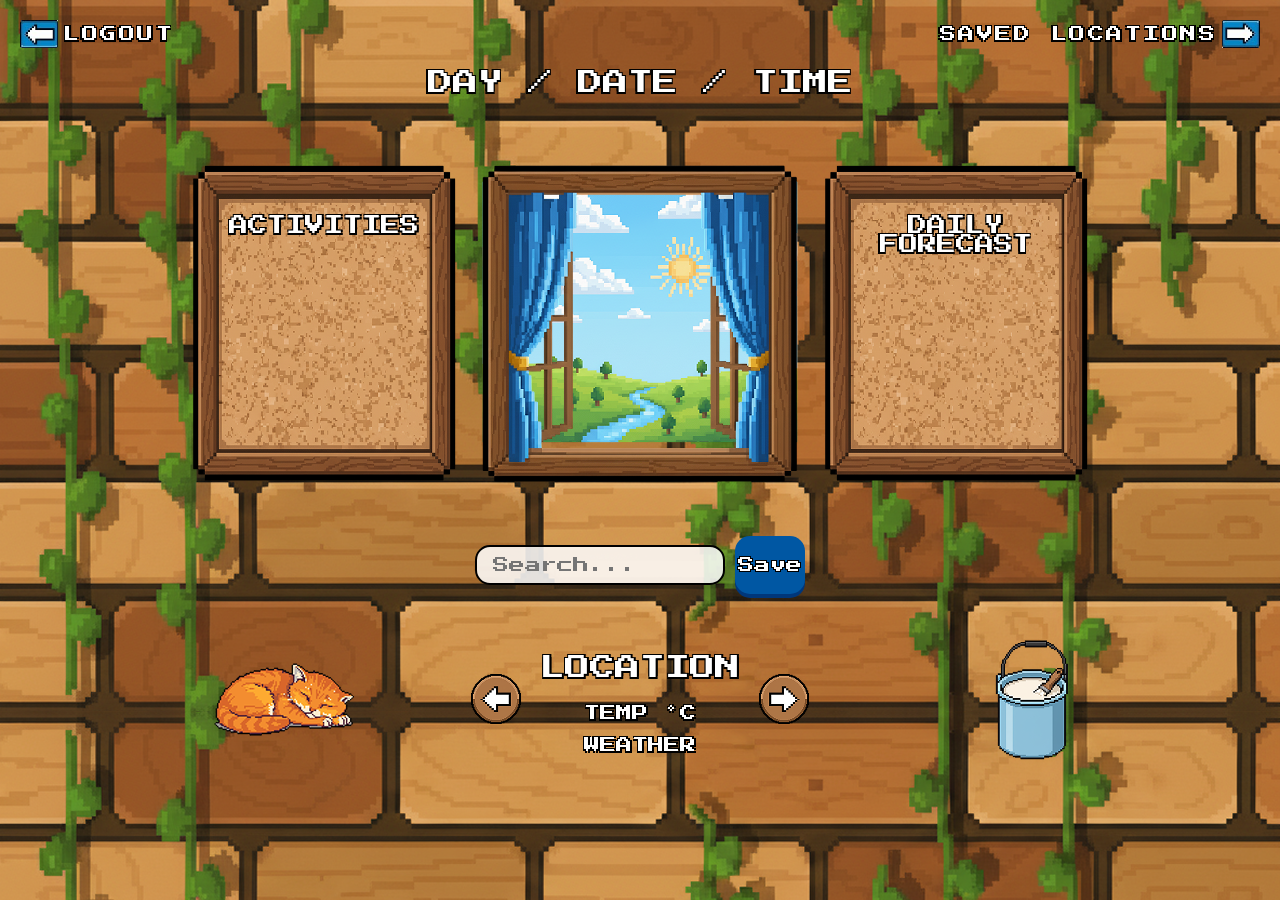
==== index.html @ d322701c "Add project files" ====
<!DOCTYPE html>
<html lang="en">
<head>
  <meta charset="UTF-8" />
  <meta name="viewport" content="width=device-width, initial-scale=1.0" />
  <title>Weathering With You</title>
  <link rel="stylesheet" href="index.css" />
  <link href="https://fonts.googleapis.com/css2?family=Press+Start+2P&display=swap" rel="stylesheet" />
</head>
<body>

  <!-- Logout button (Back) -->
  <a href="#" class="logout-btn" onclick="goToWithLoading('login.html')">
    <img src="back.png" alt="Logout Icon" />
    <span>LOGOUT</span>
  </a>

  <!-- Saved Locations -->
  <a href="savedlocations.html" class="savedlocations-btn">
    <span>SAVED LOCATIONS</span>
    <img src="forward.png" alt="Forward Icon" />
  </a>

  <div class="container">
    <div class="header">
      <p>DAY / DATE / TIME</p>
    </div>

    <div class="main-content">
      <a href="activities.html" class="link-box">
        <div class="activities-box">
          <div class="activities-label">
            <p>ACTIVITIES</p>
          </div>
        </div>
      </a>

      <div class="box-center">
        <img src="sunny.png" alt="weather" class="weather" />
        <img src="blueWindow.png" alt="window" class="window" id="window-img" />
      </div>

      <a href="reminders.html" class="link-box">
        <div class="reminders-box">
          <div class="reminders-label">
            <p>DAILY FORECAST</p>
          </div>
        </div>
      </a>
    </div>

    <div class="search-bar">
      <input type="text" placeholder="Search..." />
      <div class="save">
        <p class="save-txt">Save</p>
      </div>
    </div>

    <div class="footer-row">
      <div class="cat">
        <img src="cat.png" alt="cat" />
      </div>

      <div class="info">
        <div class="prev">
          <img src="prev.png" alt="previous" />
        </div>
        <div class="details">
          <p class="loc">LOCATION</p>
          <p>TEMP °C</p>
          <p>WEATHER</p>
        </div>
        <div class="next">
          <img src="next.png" alt="next" />
        </div>
      </div>

      <div class="paint">
        <button id="paint-btn">
          <img src="paint.png" alt="customize" class="customize" />
        </button>
      </div>
    </div>
  </div>

  <script>
    // Reusable loading-page redirection function
    function goToWithLoading(targetPage) {
      window.location.href = `loading.html?redirect=${encodeURIComponent(targetPage)}`;
    }

    // === Window Color Cycle ===
    const paintBtn = document.getElementById("paint-btn");
    const windowImg = document.getElementById("window-img");

    const windowImages = ["blueWindow.png", "redWindow.png", "yellowWindow.png"];
    let currentIndex = 0;

    paintBtn.addEventListener("click", () => {
      currentIndex = (currentIndex + 1) % windowImages.length;
      windowImg.src = windowImages[currentIndex];
    });
  </script>

</body>
</html>
---- index.css ----
* {
    box-sizing: border-box;
    image-rendering: pixelated; 
}

body {
    display: flex;
    justify-content: center;
    align-items: center;
    margin: 0;
    padding: 0;
    width: 100%;
    height: 100vh;
    background: #ffffff;
    font-family: 'Press Start 2P';
    overflow-x: hidden; 
}
    
.container { 
    display: flex; 
    flex-direction: column;  
    /* Use space-between to push header and footer away from each other */
    justify-content: space-between; 
    align-items: center;
    background-image: url(background.png);
    background-size: auto; 
    background-repeat: repeat; 
    width: 100%; 
    height: 100vh;
    overflow: hidden;
    padding-top: 5vh; 
    padding-bottom: 3vh; 
}
    
.header {
    text-align: center;
    width: 90%;
    height: auto;
    margin-bottom: 5vh; 
    color: white;
    font-size: clamp(1.2rem, 3.5vw, 25px); 
    text-shadow: 
        -1.5px -1.5px 0 #000,   
        1.5px -1.5px 0 #000,
        -1.5px 1.5px 0 #000,
        1.5px 1.5px 0 #000;
}


.main-area-wrapper {
    display: flex;
    flex-direction: column;
    align-items: center;
    justify-content: center;
    flex-grow: 1; 
    width: 100%;
    padding-top: 0;
}

.main-content {
    display: grid;
    grid-template-columns: 1fr 1.2fr 1fr; 
    align-items: center;
    justify-content: center;
    width: 70%; 
    max-width: 1100px;
    gap: 2vw; 
}
    
.activities-box,
.reminders-box {
    width: 100%;
    aspect-ratio: 1 / 1.2; 
    background-image: url(board.png);
    background-size: contain;
    background-repeat: no-repeat;
    background-position: center;
    position: relative;
    transition: transform 0.2s, filter 0.2s;
}

.box-center {
    width: 100%;
    aspect-ratio: 1;
    position: relative;
}

.activities-label,
.reminders-label {
    text-align: center;
    color: white;
    font-size: clamp(0.9rem, 1.5vw, 20px); 
    text-shadow: 
        -1.5px -1.5px 0 #000,   
        1.5px -1.5px 0 #000,
        -1.5px 1.5px 0 #000,
        1.5px 1.5px 0 #000;
    position: absolute;
    top: 10%; 
    left: 10%;
    right: 10%;
    height: auto;
}

.activities-box:hover,
.reminders-box:hover {
    transform: scale(1.05);
    filter: brightness(1.1);
    cursor: pointer;
}

.window,
.weather {
    position: absolute; 
    top: 0;
    left: 0;
    width: 100%;
    height: 100%;
}

.window { z-index: 10; }

.weather {
    margin-top: 5%; 
    width: 100%;
    height: auto;
    z-index: 5;
    object-fit: contain;
}

.search-bar {
    display: flex;
    justify-content: center;
    align-items: center;
    /* Added more padding above and below search bar */
    padding: 6vh 0 4vh 0; 
    width: 100%;
}

.search-bar input[type="text"] {
    font-family: 'Press Start 2P';
    font-size: clamp(12px, 2vw, 16px);
    padding: 10px 16px;
    border: 2px solid #000000;
    border-radius: 15px;
    outline: none;
    width: 15vw;
    min-width: 250px;
    max-width: 400px;
    background: rgba(255,255,255,0.85);
}

.save {
            background-color: #0057a3;
            color: white;
            margin-left: 10px; 
            border-radius: 15px; 
            border: none;
            padding: 5px 3px; 
            font-family: 'Press Start 2P', cursive;
            font-size: clamp(10px, 2vw, 16px);
            cursor: pointer;
            text-shadow: 
                -1px -1px 0 #000, 
                1px -1px 0 #000,
                -1px 1px 0 #000,
                1px 1px 0 #000;
            box-shadow: 0 4px 0 #00377a; 
            transition: all 0.1s ease-out;
            display: inline-flex;
            align-items: center;
            justify-content: center;
        }

        .save:hover {
            background-color: #0068c2; 
        }
        
        .save:active {
            transform: translateY(4px); 
            box-shadow: 0 0px 0 #00377a; 
        }


.footer-row {
    display: flex;
    justify-content: space-around;
    align-items: flex-end;
    width: 80%;
    max-width: 1000px;
    margin-bottom: 200px;
}
    
.cat,
.paint {
    width: clamp(80px, 8vw, 130px);
    height: auto;
}

.info {
    display: flex;
    justify-content: center;
    text-align: center;
    width: 40%; 
    max-width: 350px;
    height: auto;
    gap: 1.5vw;
    margin-bottom: 0.5vh;
    align-items: center;
}

.prev,
.next {
    width: clamp(30px, 4vw, 50px); 
    height: auto;
    cursor: pointer;
    align-self: center;
}

.details {
    color: white;
    text-shadow: 
        -1.5px -1.5px 0 #000,   
        1.5px -1.5px 0 #000,
        -1.5px 1.5px 0 #000,
        1.5px 1.5px 0 #000;
}

.loc {
    font-size: clamp(1rem, 2vw, 25px); 
}

.paint button {
    appearance: none;
    -webkit-appearance: none;
    -moz-appearance: none;
    background: none;
    border: none;
    padding: 0;
    margin: 0;
    box-shadow: none;
    cursor: pointer;
}

.customize {
    margin-top: 0;
}

.logout-btn {
    position: fixed;
    top: 20px;
    left: 20px;
    z-index: 100;
    display: flex;
    align-items: center;
    text-decoration: none;
}

.logout-btn img {
    width: clamp(25px, 3vw, 38px);
    height: auto;
}

.logout-btn:hover {
   color: #0057a3;
   
    transform: scale(1.05);
}

.logout-btn span {
    font-family: 'Press Start 2P', monospace;
    font-size: clamp(12px, 2vw, 16px);
    color: #ffffff;
    margin-left: 5px;
    letter-spacing: 2.5px;
    text-shadow: 
        -1.5px -1.5px 0 #000,   
        1.5px -1.5px 0 #000,
        -1.5px 1.5px 0 #000,
        1.5px 1.5px 0 #000;
}


.savedlocations-btn {
    position: fixed;
    top: 20px;
    /* CHANGED from 100px to 20px */
    right: 20px; 
    z-index: 100;
    display: flex;
    align-items: center;
    text-decoration: none;
}

.savedlocations-btn img {
    width: clamp(25px, 3vw, 38px);
    height: auto;
    /* CHANGED from 50px to 5px */
    margin-left: 5px; 
}

.savedlocations-btn:hover {
   color: #ffffff;
    transform: scale(1.05);
}

.savedlocations-btn span {
    font-family: 'Press Start 2P', monospace;
    font-size: clamp(12px, 2vw, 16px);
    color: #ffffff;
    /* REMOVED: margin-left was 5px, but is now redundant */
    letter-spacing: 2.5px;
    text-shadow: 
        -1.5px -1.5px 0 #000,   
        1.5px -1.5px 0 #000,
        -1.5px 1.5px 0 #000,
        1.5px 1.5px 0 #000;
}


@media (max-width: 768px) {
    .container {
        height: auto;
        min-height: 100vh;
        padding-top: 50px;
        padding-bottom: 50px;
        overflow: auto;
        justify-content: flex-start;
    }
    
    .header {
        margin-bottom: 20px;
        font-size: 1.5rem;
    }

    .main-area-wrapper {
        flex-grow: 0; 
        padding-top: 0;
    }

    .main-content {
        grid-template-columns: 1fr; 
        width: 90%;
        gap: 20px;
    }

    .activities-box { order: 2; }
    .box-center { order: 1; }
    .reminders-box { order: 3; }
    
    .activities-box,
    .reminders-box,
    .box-center {
        width: 100%;
        max-width: 400px;
    }
    
    .activities-label,
    .reminders-label {
        font-size: 1.1rem;
    }

    .search-bar {
        padding: 30px 0 10px 0;
    }

    .search-bar input[type="text"] {
        width: 80%;
        font-size: 14px;
    }

    .footer-row {
        flex-direction: column;
        align-items: center;
        gap: 30px;
        margin-top: 30px;
        width: 90%;
    }
    
    .cat,
    .paint {
        width: 100px; 
        height: auto;
    }
    
    .info {
        width: 100%;
        gap: 15px;
        order: -1;
    }
    
    .loc {
        font-size: 1.3rem;
    }

    .prev,
    .next {
        width: 40px; 
        height: 40px;
    }
}
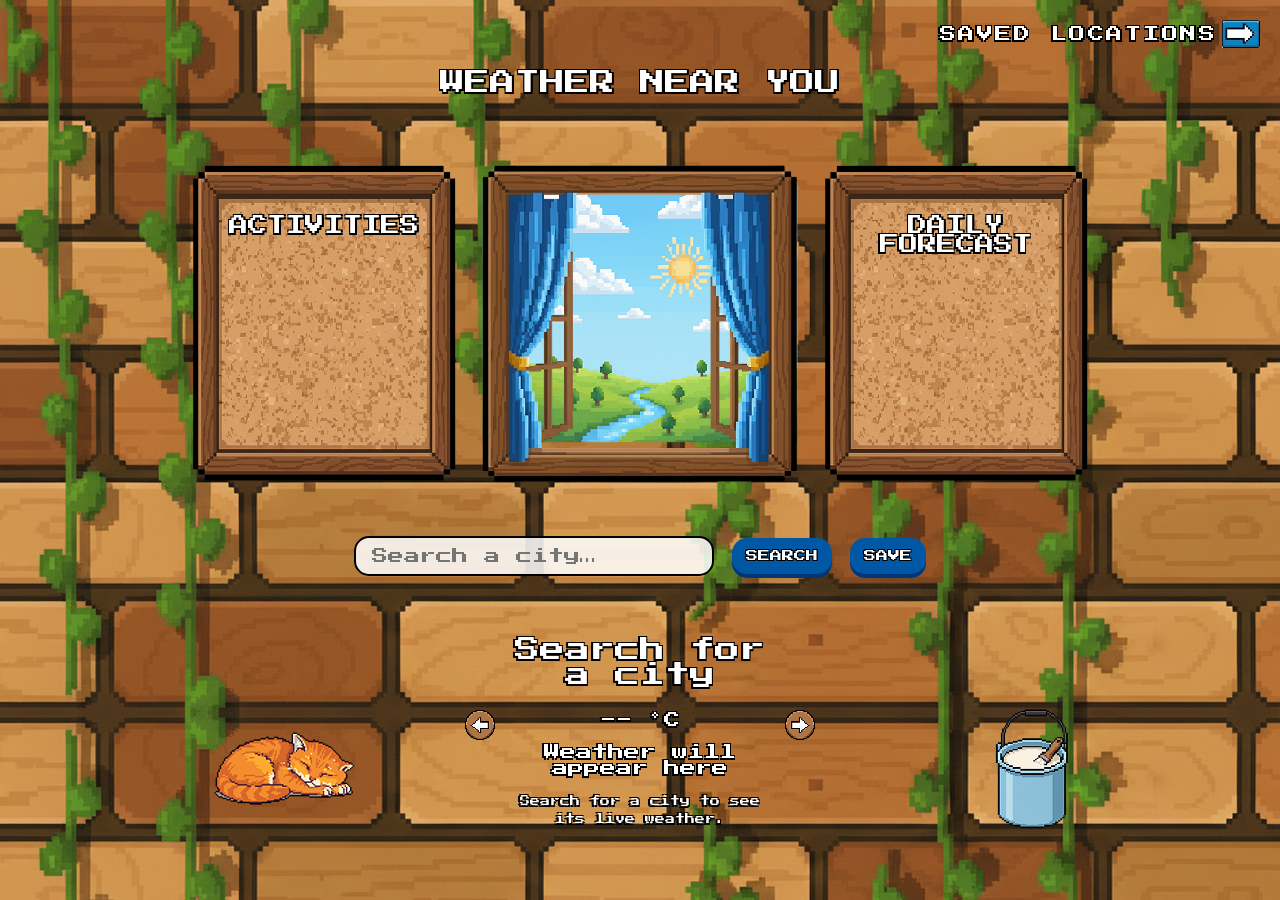
==== commit 01f46e95: "Complete static weather dashboard" ====
--- a/index.html
+++ b/index.html
@@ -1,106 +1,51 @@
-<!DOCTYPE html>
-<html lang="en">
-<head>
-  <meta charset="UTF-8" />
-  <meta name="viewport" content="width=device-width, initial-scale=1.0" />
-  <title>Weathering With You</title>
-  <link rel="stylesheet" href="index.css" />
-  <link href="https://fonts.googleapis.com/css2?family=Press+Start+2P&display=swap" rel="stylesheet" />
-</head>
-<body>
-
-  <!-- Logout button (Back) -->
-  <a href="#" class="logout-btn" onclick="goToWithLoading('login.html')">
-    <img src="back.png" alt="Logout Icon" />
-    <span>LOGOUT</span>
-  </a>
-
-  <!-- Saved Locations -->
-  <a href="savedlocations.html" class="savedlocations-btn">
-    <span>SAVED LOCATIONS</span>
-    <img src="forward.png" alt="Forward Icon" />
-  </a>
-
-  <div class="container">
-    <div class="header">
-      <p>DAY / DATE / TIME</p>
-    </div>
-
-    <div class="main-content">
-      <a href="activities.html" class="link-box">
-        <div class="activities-box">
-          <div class="activities-label">
-            <p>ACTIVITIES</p>
-          </div>
-        </div>
-      </a>
-
-      <div class="box-center">
-        <img src="sunny.png" alt="weather" class="weather" />
-        <img src="blueWindow.png" alt="window" class="window" id="window-img" />
-      </div>
-
-      <a href="reminders.html" class="link-box">
-        <div class="reminders-box">
-          <div class="reminders-label">
-            <p>DAILY FORECAST</p>
-          </div>
-        </div>
-      </a>
-    </div>
-
-    <div class="search-bar">
-      <input type="text" placeholder="Search..." />
-      <div class="save">
-        <p class="save-txt">Save</p>
-      </div>
-    </div>
-
-    <div class="footer-row">
-      <div class="cat">
-        <img src="cat.png" alt="cat" />
-      </div>
-
-      <div class="info">
-        <div class="prev">
-          <img src="prev.png" alt="previous" />
-        </div>
-        <div class="details">
-          <p class="loc">LOCATION</p>
-          <p>TEMP °C</p>
-          <p>WEATHER</p>
-        </div>
-        <div class="next">
-          <img src="next.png" alt="next" />
-        </div>
-      </div>
-
-      <div class="paint">
-        <button id="paint-btn">
-          <img src="paint.png" alt="customize" class="customize" />
-        </button>
-      </div>
-    </div>
-  </div>
-
-  <script>
-    // Reusable loading-page redirection function
-    function goToWithLoading(targetPage) {
-      window.location.href = `loading.html?redirect=${encodeURIComponent(targetPage)}`;
-    }
-
-    // === Window Color Cycle ===
-    const paintBtn = document.getElementById("paint-btn");
-    const windowImg = document.getElementById("window-img");
-
-    const windowImages = ["blueWindow.png", "redWindow.png", "yellowWindow.png"];
-    let currentIndex = 0;
-
-    paintBtn.addEventListener("click", () => {
-      currentIndex = (currentIndex + 1) % windowImages.length;
-      windowImg.src = windowImages[currentIndex];
-    });
-  </script>
-
-</body>
-</html>
+<!DOCTYPE html>
+<html lang="en">
+<head>
+  <meta charset="UTF-8" />
+  <meta name="viewport" content="width=device-width, initial-scale=1.0" />
+  <title>Weathering With You</title>
+  <link rel="stylesheet" href="assets/css/index.css" />
+  <link href="https://fonts.googleapis.com/css2?family=Press+Start+2P&display=swap" rel="stylesheet" />
+</head>
+<body>
+<a href="savedlocations.html" class="savedlocations-btn">
+    <span>SAVED LOCATIONS</span><img src="assets/images/forward.png" alt="" />
+  </a>
+  <div class="container">
+    <div class="header"><p id="current-date">WEATHER NEAR YOU</p></div>
+    <div class="main-content">
+      <a href="activities.html" class="link-box"><div class="activities-box"><div class="activities-label"><p>ACTIVITIES</p></div></div></a>
+      <div class="box-center"><img src="assets/images/sunny.png" alt="Weather illustration" class="weather" /><img src="assets/images/blueWindow.png" alt="window" class="window" id="window-img" /></div>
+      <a href="reminders.html" class="link-box"><div class="reminders-box"><div class="reminders-label"><p>DAILY FORECAST</p></div></div></a>
+    </div>
+    <div class="search-bar">
+      <div class="search-control"><input type="text" id="location-search" placeholder="Search a city…" aria-label="Search for a city" autocomplete="off" aria-autocomplete="list" aria-controls="home-location-suggestions" aria-expanded="false" data-location-autocomplete /><ul class="suggestion-list" id="home-location-suggestions" role="listbox" hidden></ul></div>
+      <button class="save" id="search-location" type="button">SEARCH</button>
+      <button class="save" id="save-location" type="button">SAVE</button>
+    </div>
+    <div class="footer-row">
+      <div class="cat"><img src="assets/images/cat.png" alt="cat" /></div>
+      <div class="info">
+        <button class="prev location-step" id="previous-location" type="button" aria-label="Previous saved location"><img src="assets/images/prev.png" alt="" /></button>
+        <div class="details">
+          <p class="loc" id="weather-location">Search for a city</p>
+          <p id="weather-temperature">-- °C</p>
+          <p id="weather-condition">Weather will appear here</p>
+          <p class="weather-status" id="weather-status" role="status" aria-live="polite"></p>
+        </div>
+        <button class="next location-step" id="next-location" type="button" aria-label="Next saved location"><img src="assets/images/next.png" alt="" /></button>
+      </div>
+      <div class="paint"><button id="paint-btn" type="button" aria-label="Customize window"><img src="assets/images/paint.png" alt="" class="customize" /></button></div>
+    </div>
+  </div>
+  <script>
+    const paintBtn = document.getElementById('paint-btn');
+    const windowImg = document.getElementById('window-img');
+    const windowImages = ['assets/images/blueWindow.png', 'assets/images/redWindow.png', 'assets/images/yellowWindow.png'];
+    let currentIndex = 0;
+    paintBtn.addEventListener('click', () => { currentIndex = (currentIndex + 1) % windowImages.length; windowImg.src = windowImages[currentIndex]; });
+  </script>
+  <script src="assets/js/weather.js" defer></script>
+  <script src="assets/js/location-autocomplete.js" defer></script>
+</body>
+</html>
--- a/assets/css/index.css
+++ b/assets/css/index.css
@@ -0,0 +1,384 @@
+* {
+    box-sizing: border-box;
+    image-rendering: pixelated;
+}
+
+body {
+    display: flex;
+    justify-content: center;
+    align-items: center;
+    margin: 0;
+    padding: 0;
+    width: 100%;
+    height: 100vh;
+    background: #ffffff;
+    font-family: 'Press Start 2P';
+    overflow-x: hidden;
+}
+
+.container {
+    display: flex;
+    flex-direction: column;
+    /* Use space-between to push header and footer away from each other */
+    justify-content: space-between;
+    align-items: center;
+    background-image: url(../images/background.png);
+    background-size: auto;
+    background-repeat: repeat;
+    width: 100%;
+    height: 100vh;
+    overflow: hidden;
+    padding-top: 5vh;
+    padding-bottom: 3vh;
+}
+
+.header {
+    text-align: center;
+    width: 90%;
+    height: auto;
+    margin-bottom: 5vh;
+    color: white;
+    font-size: clamp(1.2rem, 3.5vw, 25px);
+    text-shadow:
+        -1.5px -1.5px 0 #000,
+        1.5px -1.5px 0 #000,
+        -1.5px 1.5px 0 #000,
+        1.5px 1.5px 0 #000;
+}
+
+
+.main-area-wrapper {
+    display: flex;
+    flex-direction: column;
+    align-items: center;
+    justify-content: center;
+    flex-grow: 1;
+    width: 100%;
+    padding-top: 0;
+}
+
+.main-content {
+    display: grid;
+    grid-template-columns: 1fr 1.2fr 1fr;
+    align-items: center;
+    justify-content: center;
+    width: 70%;
+    max-width: 1100px;
+    gap: 2vw;
+}
+
+.activities-box,
+.reminders-box {
+    width: 100%;
+    aspect-ratio: 1 / 1.2;
+    background-image: url(../images/board.png);
+    background-size: contain;
+    background-repeat: no-repeat;
+    background-position: center;
+    position: relative;
+    transition: transform 0.2s, filter 0.2s;
+}
+
+.box-center {
+    width: 100%;
+    aspect-ratio: 1;
+    position: relative;
+}
+
+.activities-label,
+.reminders-label {
+    text-align: center;
+    color: white;
+    font-size: clamp(0.9rem, 1.5vw, 20px);
+    text-shadow:
+        -1.5px -1.5px 0 #000,
+        1.5px -1.5px 0 #000,
+        -1.5px 1.5px 0 #000,
+        1.5px 1.5px 0 #000;
+    position: absolute;
+    top: 10%;
+    left: 10%;
+    right: 10%;
+    height: auto;
+}
+
+.activities-box:hover,
+.reminders-box:hover {
+    transform: scale(1.05);
+    filter: brightness(1.1);
+    cursor: pointer;
+}
+
+.window,
+.weather {
+    position: absolute;
+    top: 0;
+    left: 0;
+    width: 100%;
+    height: 100%;
+}
+
+.window { z-index: 10; }
+
+.weather {
+    margin-top: 5%;
+    width: 100%;
+    height: auto;
+    z-index: 5;
+    object-fit: contain;
+}
+
+.search-bar {
+    display: flex;
+    justify-content: center;
+    align-items: center;
+    /* Added more padding above and below search bar */
+    padding: 6vh 0 4vh 0;
+    width: 100%;
+}
+
+.search-bar input[type="text"] {
+    font-family: 'Press Start 2P';
+    font-size: clamp(12px, 2vw, 16px);
+    padding: 10px 16px;
+    border: 2px solid #000000;
+    border-radius: 15px;
+    outline: none;
+    width: 15vw;
+    min-width: 250px;
+    max-width: 400px;
+    background: rgba(255,255,255,0.85);
+}
+
+.save {
+            background-color: #0057a3;
+            color: white;
+            margin-left: 10px;
+            border-radius: 15px;
+            border: none;
+            padding: 5px 3px;
+            font-family: 'Press Start 2P', cursive;
+            font-size: clamp(10px, 2vw, 16px);
+            cursor: pointer;
+            text-shadow:
+                -1px -1px 0 #000,
+                1px -1px 0 #000,
+                -1px 1px 0 #000,
+                1px 1px 0 #000;
+            box-shadow: 0 4px 0 #00377a;
+            transition: all 0.1s ease-out;
+            display: inline-flex;
+            align-items: center;
+            justify-content: center;
+        }
+
+        .save:hover {
+            background-color: #0068c2;
+        }
+
+        .save:active {
+            transform: translateY(4px);
+            box-shadow: 0 0px 0 #00377a;
+        }
+
+
+.footer-row {
+    display: flex;
+    justify-content: space-around;
+    align-items: flex-end;
+    width: 80%;
+    max-width: 1000px;
+    margin-bottom: 200px;
+}
+
+.cat,
+.paint {
+    width: clamp(80px, 8vw, 130px);
+    height: auto;
+}
+
+.info {
+    display: flex;
+    justify-content: center;
+    text-align: center;
+    width: 40%;
+    max-width: 350px;
+    height: auto;
+    gap: 1.5vw;
+    margin-bottom: 0.5vh;
+    align-items: center;
+}
+
+.prev,
+.next {
+    width: clamp(30px, 4vw, 50px);
+    height: auto;
+    cursor: pointer;
+    align-self: center;
+}
+
+.details {
+    color: white;
+    text-shadow:
+        -1.5px -1.5px 0 #000,
+        1.5px -1.5px 0 #000,
+        -1.5px 1.5px 0 #000,
+        1.5px 1.5px 0 #000;
+}
+
+.loc {
+    font-size: clamp(1rem, 2vw, 25px);
+}
+
+.paint button {
+    appearance: none;
+    -webkit-appearance: none;
+    -moz-appearance: none;
+    background: none;
+    border: none;
+    padding: 0;
+    margin: 0;
+    box-shadow: none;
+    cursor: pointer;
+}
+
+.customize {
+    margin-top: 0;
+}
+
+.savedlocations-btn {
+    position: fixed;
+    top: 20px;
+    /* CHANGED from 100px to 20px */
+    right: 20px;
+    z-index: 100;
+    display: flex;
+    align-items: center;
+    text-decoration: none;
+}
+
+.savedlocations-btn img {
+    width: clamp(25px, 3vw, 38px);
+    height: auto;
+    /* CHANGED from 50px to 5px */
+    margin-left: 5px;
+}
+
+.savedlocations-btn:hover {
+   color: #ffffff;
+    transform: scale(1.05);
+}
+
+.savedlocations-btn span {
+    font-family: 'Press Start 2P', monospace;
+    font-size: clamp(12px, 2vw, 16px);
+    color: #ffffff;
+    /* REMOVED: margin-left was 5px, but is now redundant */
+    letter-spacing: 2.5px;
+    text-shadow:
+        -1.5px -1.5px 0 #000,
+        1.5px -1.5px 0 #000,
+        -1.5px 1.5px 0 #000,
+        1.5px 1.5px 0 #000;
+}
+
+
+@media (max-width: 768px) {
+    .container {
+        height: auto;
+        min-height: 100vh;
+        padding-top: 50px;
+        padding-bottom: 50px;
+        overflow: auto;
+        justify-content: flex-start;
+    }
+
+    .header {
+        margin-bottom: 20px;
+        font-size: 1.5rem;
+    }
+
+    .main-area-wrapper {
+        flex-grow: 0;
+        padding-top: 0;
+    }
+
+    .main-content {
+        grid-template-columns: 1fr;
+        width: 90%;
+        gap: 20px;
+    }
+
+    .activities-box { order: 2; }
+    .box-center { order: 1; }
+    .reminders-box { order: 3; }
+
+    .activities-box,
+    .reminders-box,
+    .box-center {
+        width: 100%;
+        max-width: 400px;
+    }
+
+    .activities-label,
+    .reminders-label {
+        font-size: 1.1rem;
+    }
+
+    .search-bar {
+        padding: 30px 0 10px 0;
+    }
+
+    .search-bar input[type="text"] {
+        width: 80%;
+        font-size: 14px;
+    }
+
+    .footer-row {
+        flex-direction: column;
+        align-items: center;
+        gap: 30px;
+        margin-top: 30px;
+        width: 90%;
+    }
+
+    .cat,
+    .paint {
+        width: 100px;
+        height: auto;
+    }
+
+    .info {
+        width: 100%;
+        gap: 15px;
+        order: -1;
+    }
+
+    .loc {
+        font-size: 1.3rem;
+    }
+
+    .prev,
+    .next {
+        width: 40px;
+        height: 40px;
+    }
+}
+.search-bar { gap: 8px; }
+.search-bar input[type="text"] { width: min(38vw, 360px); min-width: 160px; }
+.save { padding: 12px 14px; font-family: 'Press Start 2P', cursive; font-size: clamp(9px, 1.2vw, 12px); }
+.location-step { border: 0; padding: 0; background: transparent; }
+.location-step img { display: block; width: 100%; height: auto; }
+.location-step:hover { background: transparent; }
+.weather-status { max-width: 350px; font-size: 10px; line-height: 1.8; }
+@media (max-width: 768px) {
+  .search-bar { flex-wrap: wrap; }
+  .search-bar input[type="text"] { width: 100%; max-width: 380px; }
+  .save { padding: 12px; }
+}
+
+
+.search-control { flex: 0 1 min(38vw, 360px); min-width: 160px; }
+.search-control input[type="text"] { width: 100%; min-width: 0; max-width: none; }
+.search-bar .suggestion-list { text-align: left; }
+@media (max-width: 768px) { .search-control { flex: 1 1 100%; max-width: 380px; } }
